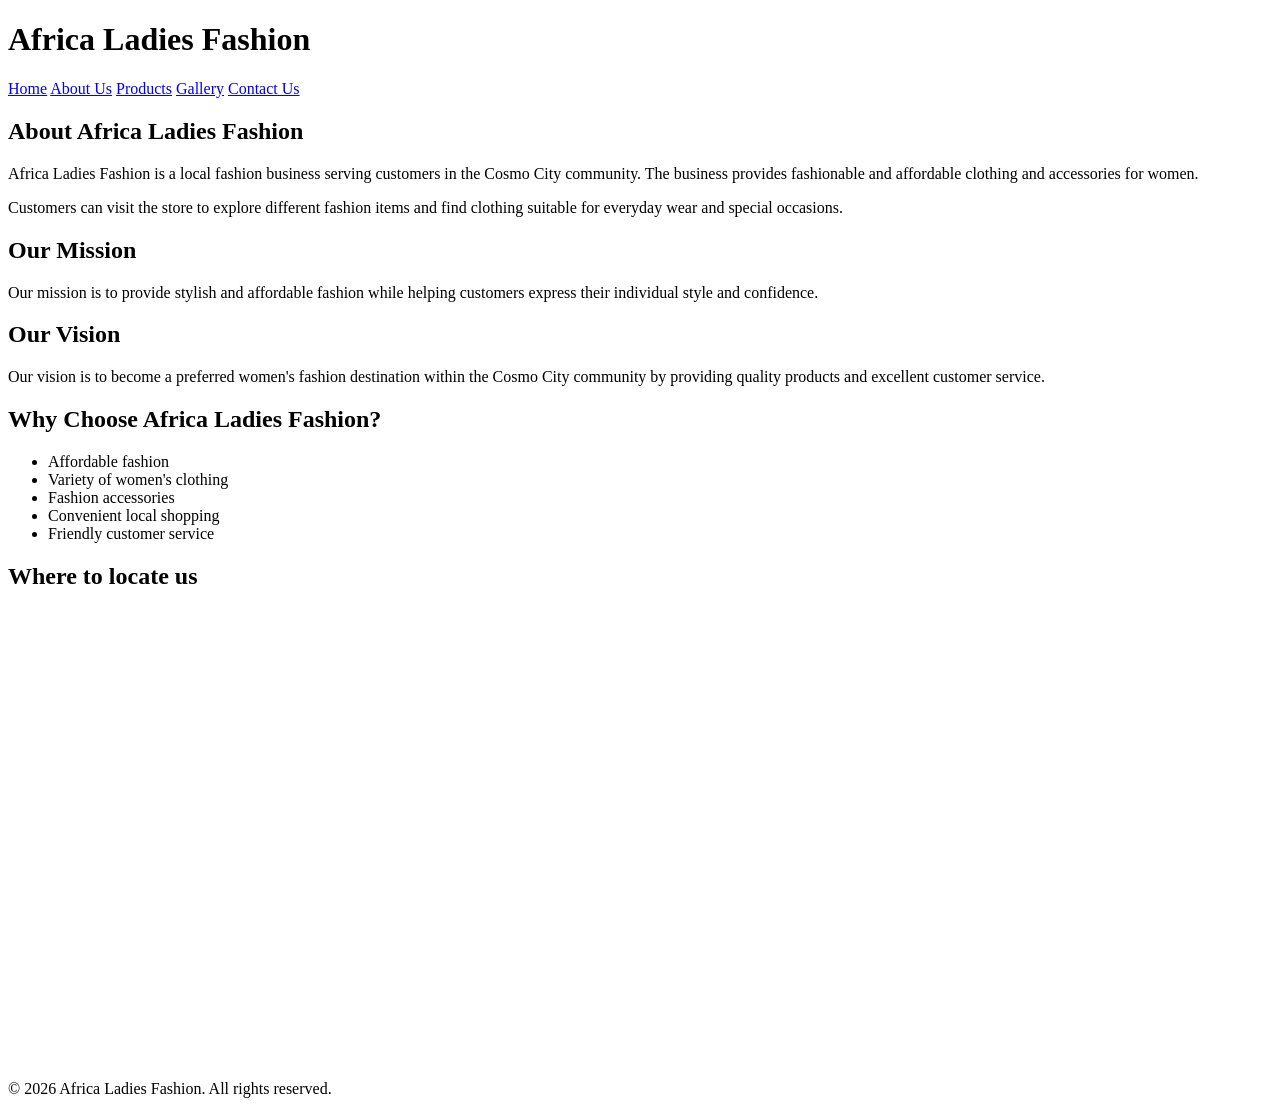
==== about.html @ fa9cfef9 "Initial commit" ====
<!DOCTYPE html>
<html lang="en">

<head>
    <meta charset="UTF-8">
    <meta name="viewport" content="width=device-width, initial-scale=1.0">

    <title>About Us - Africa Ladies Fashion</title>
</head>

<body>

    <header>

        <h1>Africa Ladies Fashion</h1>

        <nav>
            <a href="index.html">Home</a>
            <a href="about.html">About Us</a>
            <a href="products.html">Products</a>
            <a href="gallery.html">Gallery</a>
            <a href="contact.html">Contact Us</a>
        </nav>

    </header>


    <main>

        <section>

            <h2>About Africa Ladies Fashion</h2>

            <p>
                Africa Ladies Fashion is a local fashion business
                serving customers in the Cosmo City community.
                The business provides fashionable and affordable
                clothing and accessories for women.
            </p>

            <p>
                Customers can visit the store to explore different
                fashion items and find clothing suitable for everyday
                wear and special occasions.
            </p>

        </section>


        <section>

            <h2>Our Mission</h2>

            <p>
                Our mission is to provide stylish and affordable
                fashion while helping customers express their
                individual style and confidence.
            </p>

        </section>


        <section>

            <h2>Our Vision</h2>

            <p>
                Our vision is to become a preferred women's fashion
                destination within the Cosmo City community by
                providing quality products and excellent customer service.
            </p>

        </section>


        <section>

            <h2>Why Choose Africa Ladies Fashion?</h2>

            <ul>
                <li>Affordable fashion</li>
                <li>Variety of women's clothing</li>
                <li>Fashion accessories</li>
                <li>Convenient local shopping</li>
                <li>Friendly customer service</li>
            </ul>
<h1>Where to locate us</h1>
            <iframe src="https://www.google.com/maps/embed?pb=!1m18!1m12!1m3!1d3585.6177402517164!2d27.937091175699315!3d-26.01333657719472!2m3!1f0!2f0!3f0!3m2!1i1024!2i768!4f13.1!3m3!1m2!1s0x1e9576308af65e67%3A0xfd4bdeb0b835be89!2sAfrican%20Ladies%20Fashion!5e0!3m2!1sen!2sza!4v1786480679320!5m2!1sen!2sza" width="1200" height="450" style="border:0;" allowfullscreen="" loading="lazy" referrerpolicy="strict-origin-when-cross-origin"></iframe>
        </section>

    </main>


    <footer>

        <p>
            &copy; 2026 Africa Ladies Fashion. All rights reserved.
        </p>

    </footer>

</body>

</html>
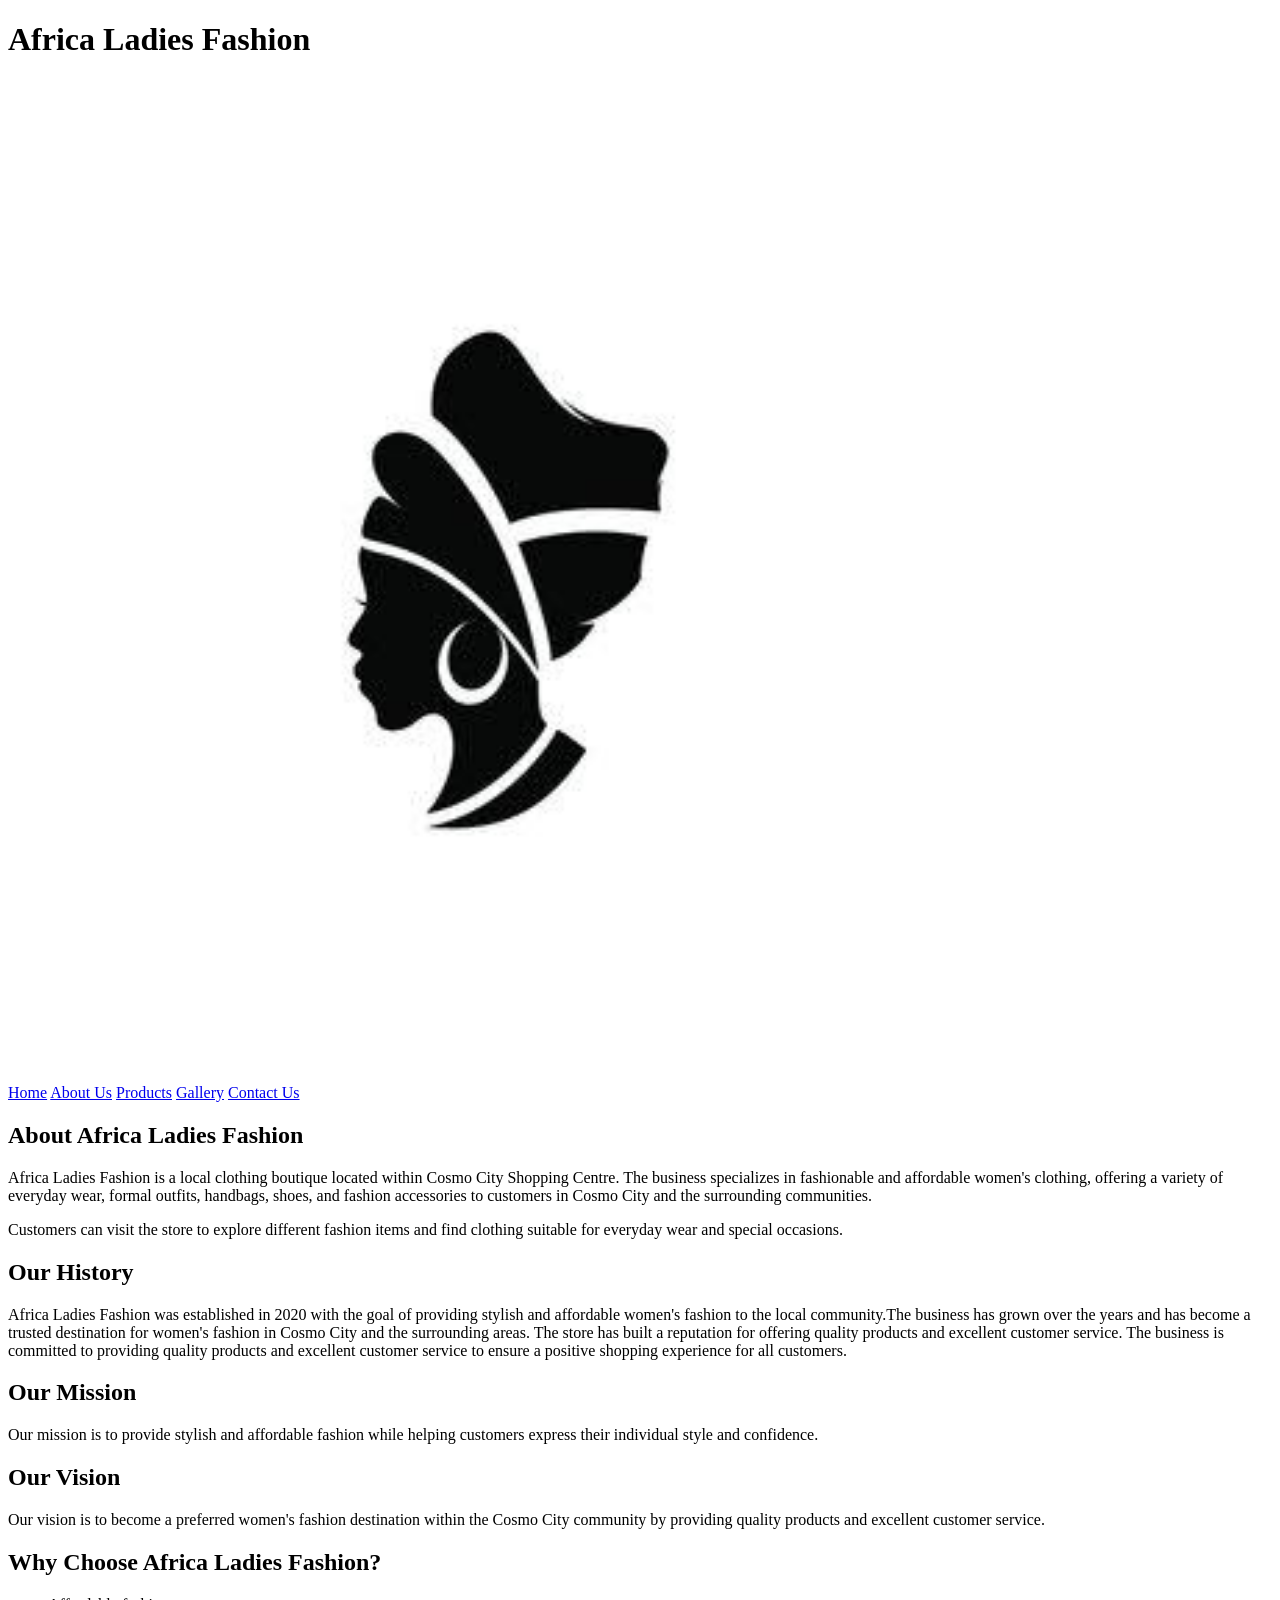
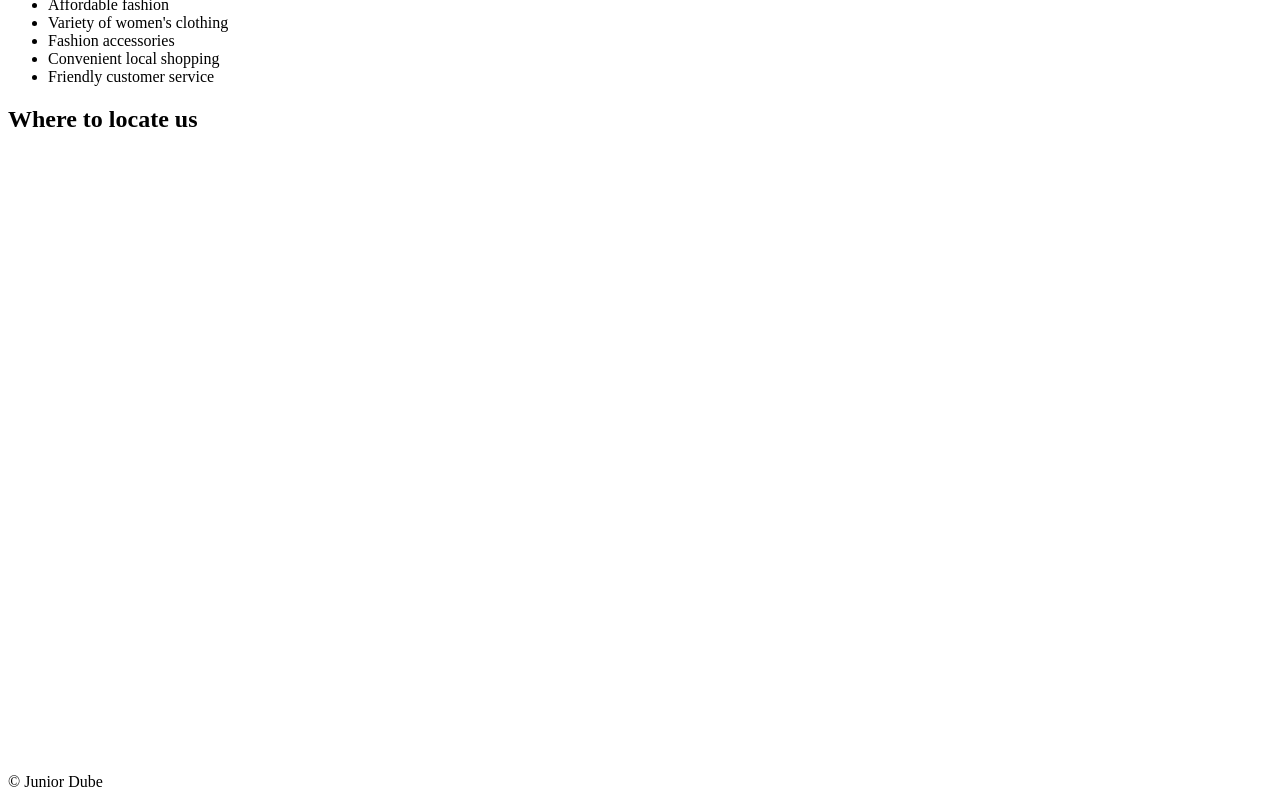
==== commit 260a4221: "African ladies editing" ====
--- a/about.html
+++ b/about.html
@@ -13,6 +13,7 @@
     <header>
 
         <h1>Africa Ladies Fashion</h1>
+        <img src="images/logo.jpg" alt="Africa Ladies Fashion Logo" width="1000" height="1000">
 
         <nav>
             <a href="index.html">Home</a>
@@ -31,11 +32,7 @@
 
             <h2>About Africa Ladies Fashion</h2>
 
-            <p>
-                Africa Ladies Fashion is a local fashion business
-                serving customers in the Cosmo City community.
-                The business provides fashionable and affordable
-                clothing and accessories for women.
+            <p>Africa Ladies Fashion is a local clothing boutique located within Cosmo City Shopping Centre. The business specializes in fashionable and affordable women's clothing, offering a variety of everyday wear, formal outfits, handbags, shoes, and fashion accessories to customers in Cosmo City and the surrounding communities.
             </p>
 
             <p>
@@ -44,6 +41,19 @@
                 wear and special occasions.
             </p>
 
+        </section>
+
+        <section>
+            <h2>Our History</h2>
+
+            <p>
+                Africa Ladies Fashion was established in 2020 with
+                the goal of providing stylish and affordable women's
+                fashion to the local community.The business has grown over the years and has become a trusted destination for women's fashion in Cosmo City and the surrounding areas. The store has built a reputation for offering quality products and excellent customer service.
+                The business is committed to providing quality
+                products and excellent customer service to ensure
+                a positive shopping experience for all customers.
+            </p>
         </section>
 
 
@@ -85,7 +95,7 @@
                 <li>Friendly customer service</li>
             </ul>
 <h1>Where to locate us</h1>
-            <iframe src="https://www.google.com/maps/embed?pb=!1m18!1m12!1m3!1d3585.6177402517164!2d27.937091175699315!3d-26.01333657719472!2m3!1f0!2f0!3f0!3m2!1i1024!2i768!4f13.1!3m3!1m2!1s0x1e9576308af65e67%3A0xfd4bdeb0b835be89!2sAfrican%20Ladies%20Fashion!5e0!3m2!1sen!2sza!4v1786480679320!5m2!1sen!2sza" width="1200" height="450" style="border:0;" allowfullscreen="" loading="lazy" referrerpolicy="strict-origin-when-cross-origin"></iframe>
+            <iframe src="https://www.google.com/maps/embed?pb=!1m18!1m12!1m3!1d3585.6177402517164!2d27.937091175699315!3d-26.01333657719472!2m3!1f0!2f0!3f0!3m2!1i1024!2i768!4f13.1!3m3!1m2!1s0x1e9576308af65e67%3A0xfd4bdeb0b835be89!2sAfrican%20Ladies%20Fashion!5e0!3m2!1sen!2sza!4v1786480679320!5m2!1sen!2sza" width="1300" height="600" style="border:0;" allowfullscreen="" loading="lazy" referrerpolicy="strict-origin-when-cross-origin"></iframe>
         </section>
 
     </main>
@@ -94,7 +104,7 @@
     <footer>
 
         <p>
-            &copy; 2026 Africa Ladies Fashion. All rights reserved.
+            &copy; Junior Dube
         </p>
 
     </footer>
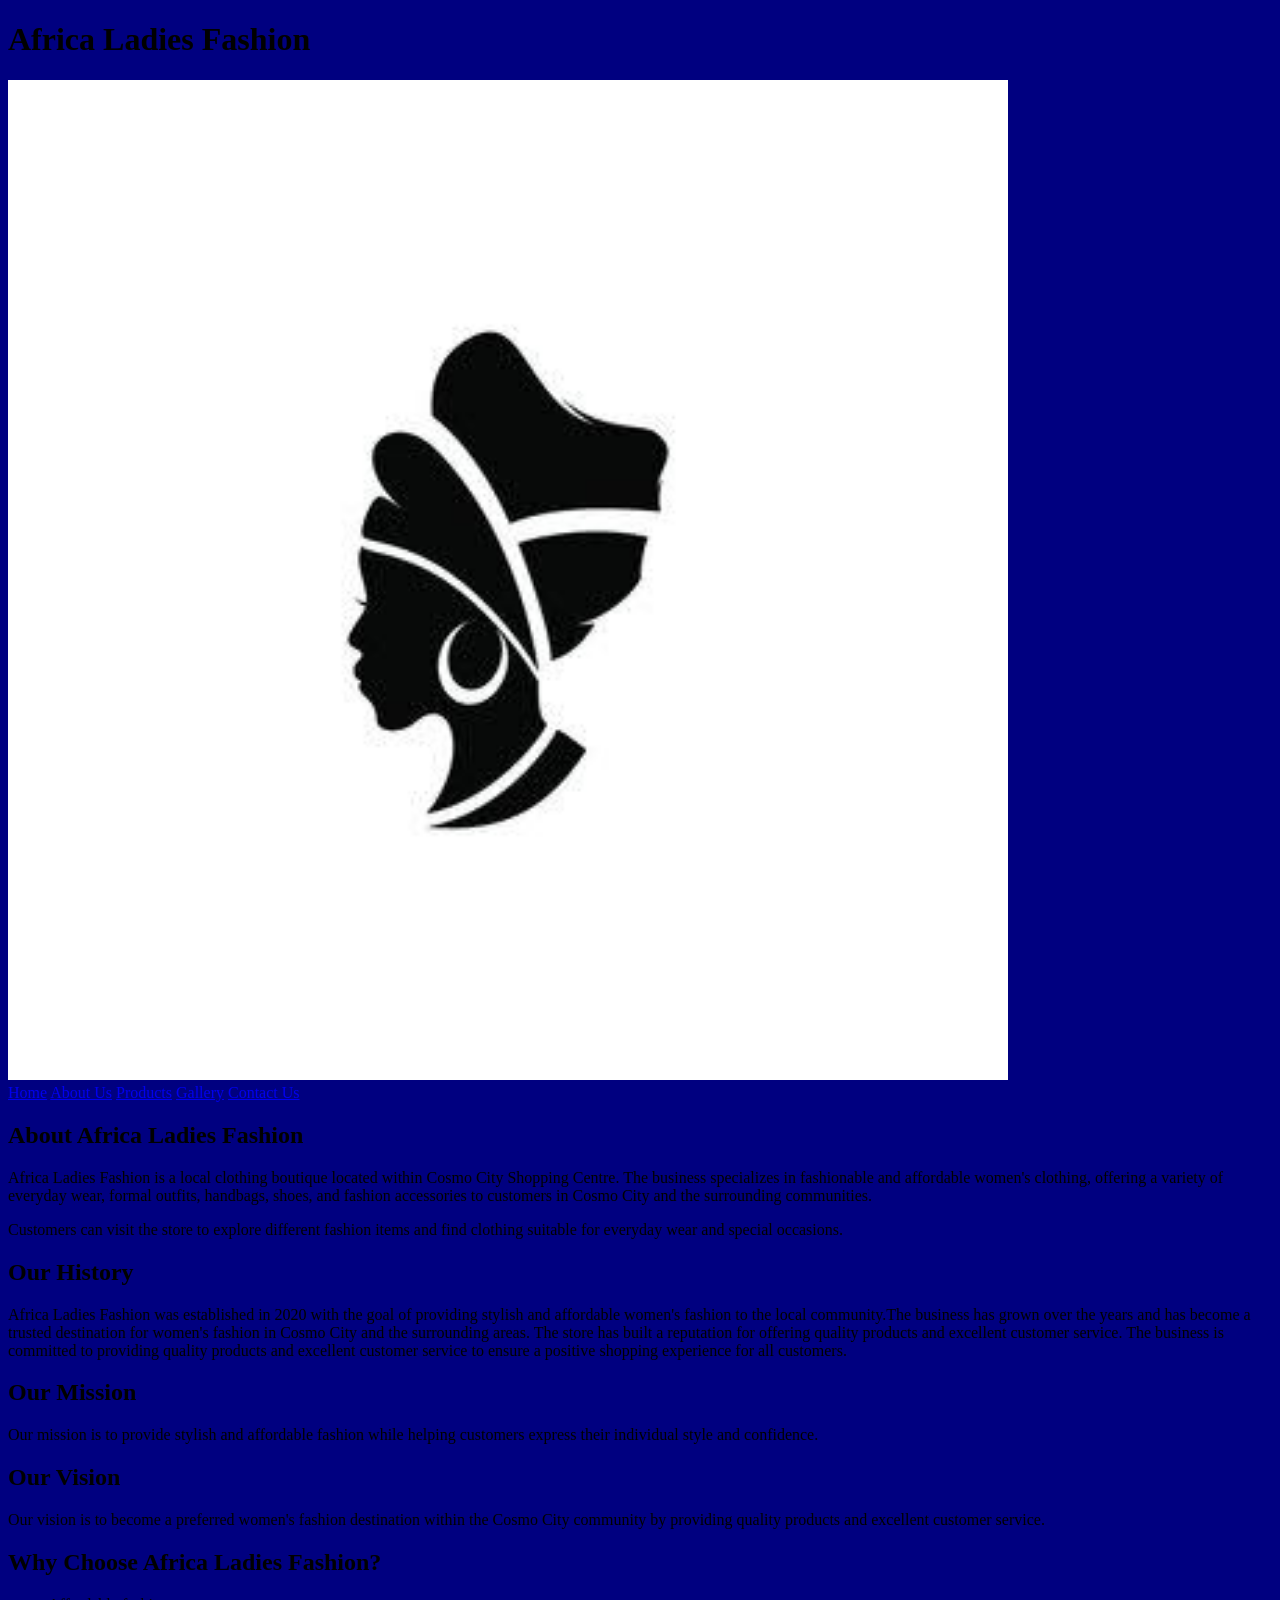
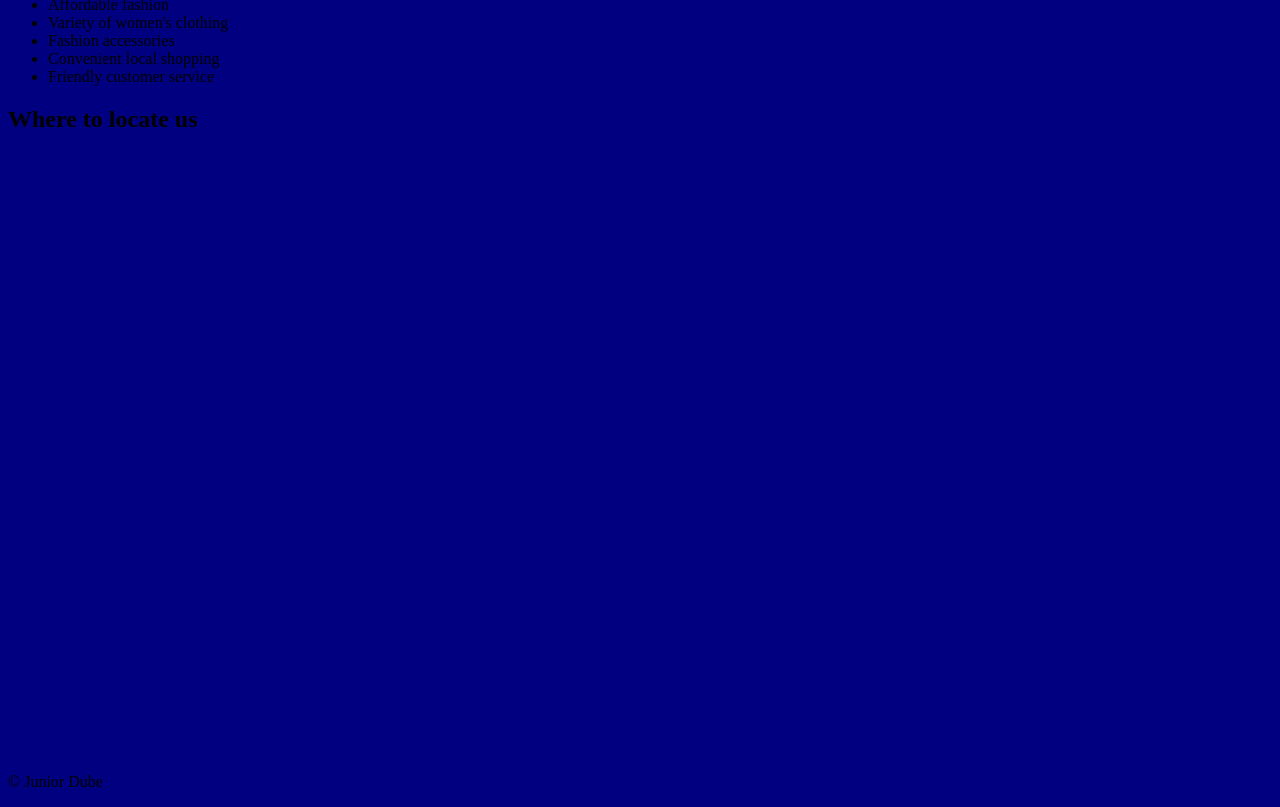
==== commit 8cb1447e: "linking the css folder to all html pages" ====
--- a/about.html
+++ b/about.html
@@ -6,6 +6,7 @@
     <meta name="viewport" content="width=device-width, initial-scale=1.0">
 
     <title>About Us - Africa Ladies Fashion</title>
+    <link rel="stylesheet" href="CSS/style.css">
 </head>
 
 <body>
--- a/CSS/style.css
+++ b/CSS/style.css
@@ -0,0 +1,3 @@
+body{
+    background-color: navy;
+}
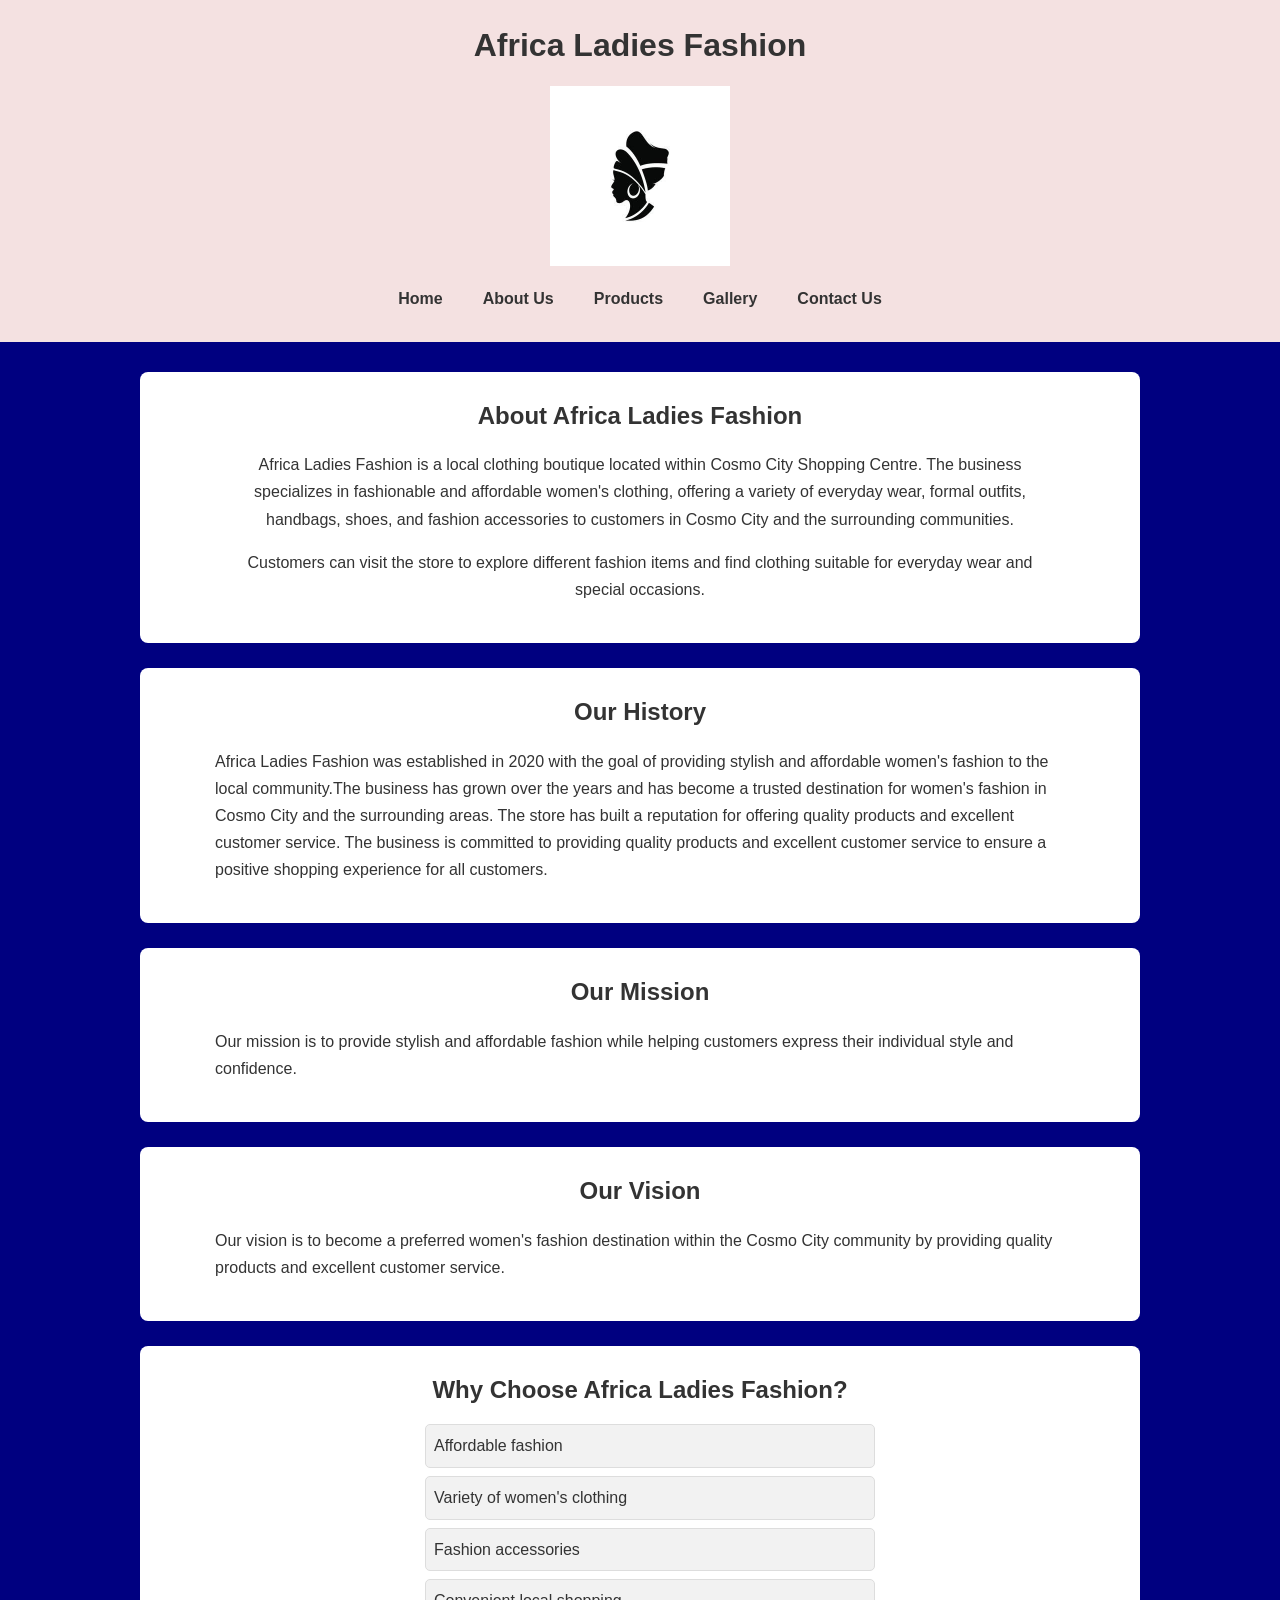
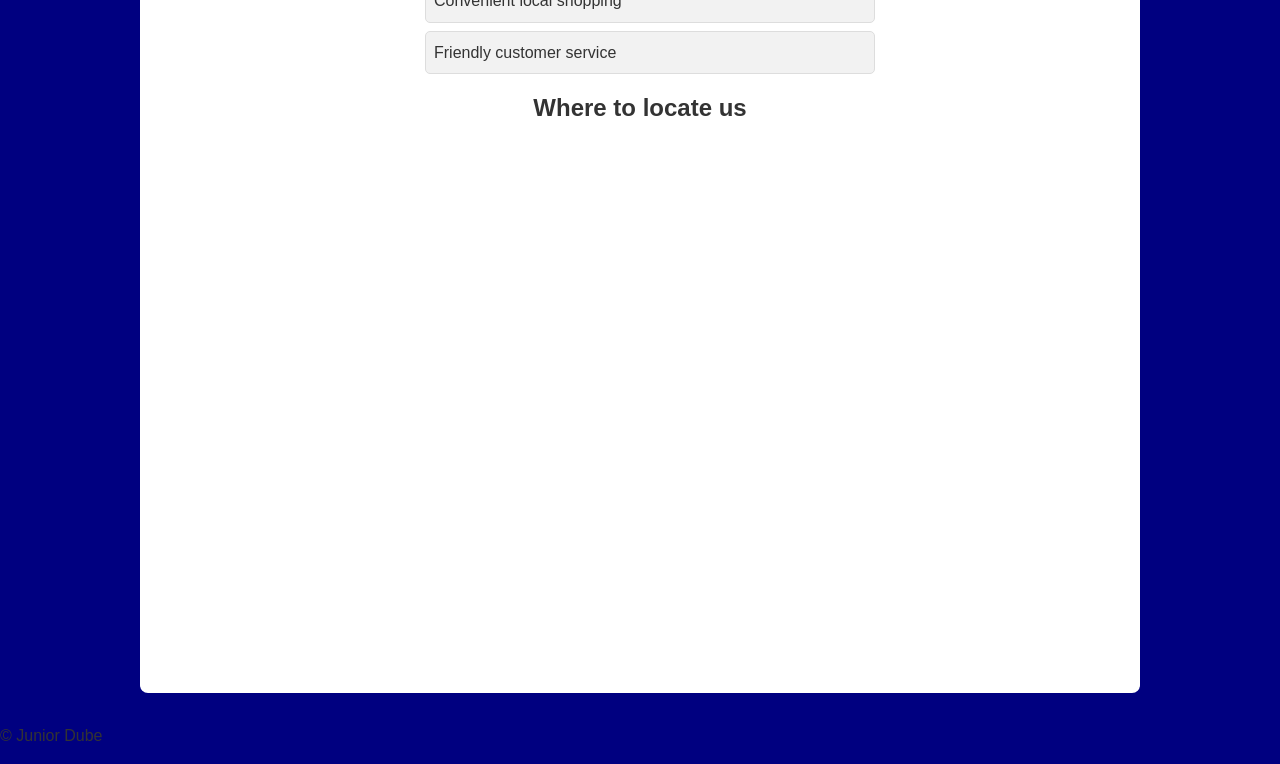
==== commit 93804568: "editing the about us page to accommodate for the other devices" ====
--- a/about.html
+++ b/about.html
@@ -95,7 +95,7 @@
                 <li>Convenient local shopping</li>
                 <li>Friendly customer service</li>
             </ul>
-<h1>Where to locate us</h1>
+            <h2>Where to locate us</h2>
             <iframe src="https://www.google.com/maps/embed?pb=!1m18!1m12!1m3!1d3585.6177402517164!2d27.937091175699315!3d-26.01333657719472!2m3!1f0!2f0!3f0!3m2!1i1024!2i768!4f13.1!3m3!1m2!1s0x1e9576308af65e67%3A0xfd4bdeb0b835be89!2sAfrican%20Ladies%20Fashion!5e0!3m2!1sen!2sza!4v1786480679320!5m2!1sen!2sza" width="1300" height="600" style="border:0;" allowfullscreen="" loading="lazy" referrerpolicy="strict-origin-when-cross-origin"></iframe>
         </section>
 
--- a/CSS/style.css
+++ b/CSS/style.css
@@ -1,3 +1,265 @@
-body{
+/* General page styling */
+
+* {
+    box-sizing: border-box;
+}
+
+body {
+    margin: 0;
+    font-family: Arial, sans-serif;
+    line-height: 1.6;
+    background-color: #ffffff;
+    color: #333333;
+}
+
+h1, h2, h3 {
+    margin-top: 0;
+}
+
+img {
+    max-width: 100%;
+    height: auto;
+}
+
+/* Header styling */
+
+header {
+    background-color: #f4e1e1;
+    padding: 20px;
+    text-align: center;
+}
+
+header h1 {
+    margin-bottom: 15px;
+}
+
+/* Navigation styling */
+
+nav {
+    display: flex;
+    justify-content: center;
+    flex-wrap: wrap;
+    gap: 10px;
+}
+
+nav a {
+    text-decoration: none;
+    color: #333333;
+    padding: 10px 15px;
+    font-weight: bold;
+}
+
+nav a:hover {
+    text-decoration: underline;
+}
+
+body {
     background-color: navy;
-}+}
+
+/* Main content */
+main {
+    width: 90%;
+    max-width: 1000px;
+    margin: 30px auto;
+}
+
+/* Content sections */
+main section {
+    background-color: white;
+    padding: 25px;
+    margin-bottom: 25px;
+    border-radius: 8px;
+}
+
+/* Section headings */
+main h2 {
+    text-align: center;
+    margin-bottom: 15px;
+}
+
+/* Paragraphs */
+main p {
+    line-height: 1.6;
+    margin-bottom: 15px;
+}
+
+/* Featured categories */
+main ul {
+    max-width: 500px;
+    margin: 0 auto;
+    padding: 0;
+    list-style-position: inside;
+}
+
+main li {
+    padding: 8px;
+    margin-bottom: 5px;
+}
+
+/* Logo */
+header img {
+    width: 180px;
+    height: 180px;
+    object-fit: contain;
+    display: block;
+    margin: 10px auto;
+}
+
+/* Home page introduction */
+main section:first-child {
+    text-align: center;
+}
+
+main section:first-child p {
+    max-width: 800px;
+    margin-left: auto;
+    margin-right: auto;
+}
+
+/* Featured categories */
+main section:last-child ul {
+    list-style-type: none;
+}
+
+main section:last-child li {
+    background-color: #f2f2f2;
+    border: 1px solid #ddd;
+    border-radius: 5px;
+    margin: 8px auto;
+    max-width: 450px;
+}
+
+/* Products page sections */
+main section article {
+    background-color: #f2f2f2;
+    padding: 20px;
+    margin: 15px 0;
+    border: 1px solid #ddd;
+    border-radius: 8px;
+}
+
+/* Product headings */
+main section article h3 {
+    margin-bottom: 10px;
+    text-align: center;
+}
+
+/* Product descriptions */
+main section article p {
+    line-height: 1.6;
+    text-align: center;
+}
+
+/* Products page section headings */
+main > section > h2 {
+    text-align: center;
+    margin-bottom: 15px;
+}
+
+/* Responsive YouTube video */
+main iframe {
+    display: block;
+    width: 100%;
+    max-width: 100%;
+    height: 500px;
+    border: none;
+    margin: 20px auto;
+}
+
+/* Mobile devices */
+@media (max-width: 600px) {
+
+    main {
+        width: 95%;
+        margin: 20px auto;
+    }
+
+    main section {
+        padding: 15px;
+    }
+
+    main section article {
+        padding: 15px;
+    }
+
+    main iframe {
+        height: 250px;
+    }
+
+    main h2 {
+        font-size: 22px;
+    }
+
+    main h3 {
+        font-size: 19px;
+    }
+
+    main p {
+        font-size: 15px;
+    }
+    main figure img {
+        width: 90%;
+        height: auto;
+        margin: 8px auto;
+        display: block;
+    }
+
+    main figure {
+        padding: 10px;
+    }
+    /* Responsive map */
+main iframe[src*="google.com/maps"] {
+    display: block;
+    width: 100%;
+    max-width: 100%;
+    height: 450px;
+    border: none;
+    margin: 20px auto;
+}
+    main iframe[src*="google.com/maps"] {
+        height: 300px;
+    }
+}
+
+/* Gallery */
+main figure {
+    background-color: #f2f2f2;
+    padding: 15px;
+    margin: 20px auto;
+    border: 1px solid #ddd;
+    border-radius: 8px;
+    text-align: center;
+}
+
+main figure img {
+    width: 30%;
+    height: 300px;
+    object-fit: cover;
+    margin: 10px;
+    border-radius: 5px;
+}
+
+main figcaption {
+    font-weight: bold;
+    margin-top: 10px;
+}
+
+/* About page */
+main section p {
+    max-width: 850px;
+    margin-left: auto;
+    margin-right: auto;
+    line-height: 1.7;
+}
+
+main section ul {
+    max-width: 500px;
+    margin: 15px auto;
+    padding-left: 20px;
+}
+
+main section li {
+    margin-bottom: 10px;
+}
+
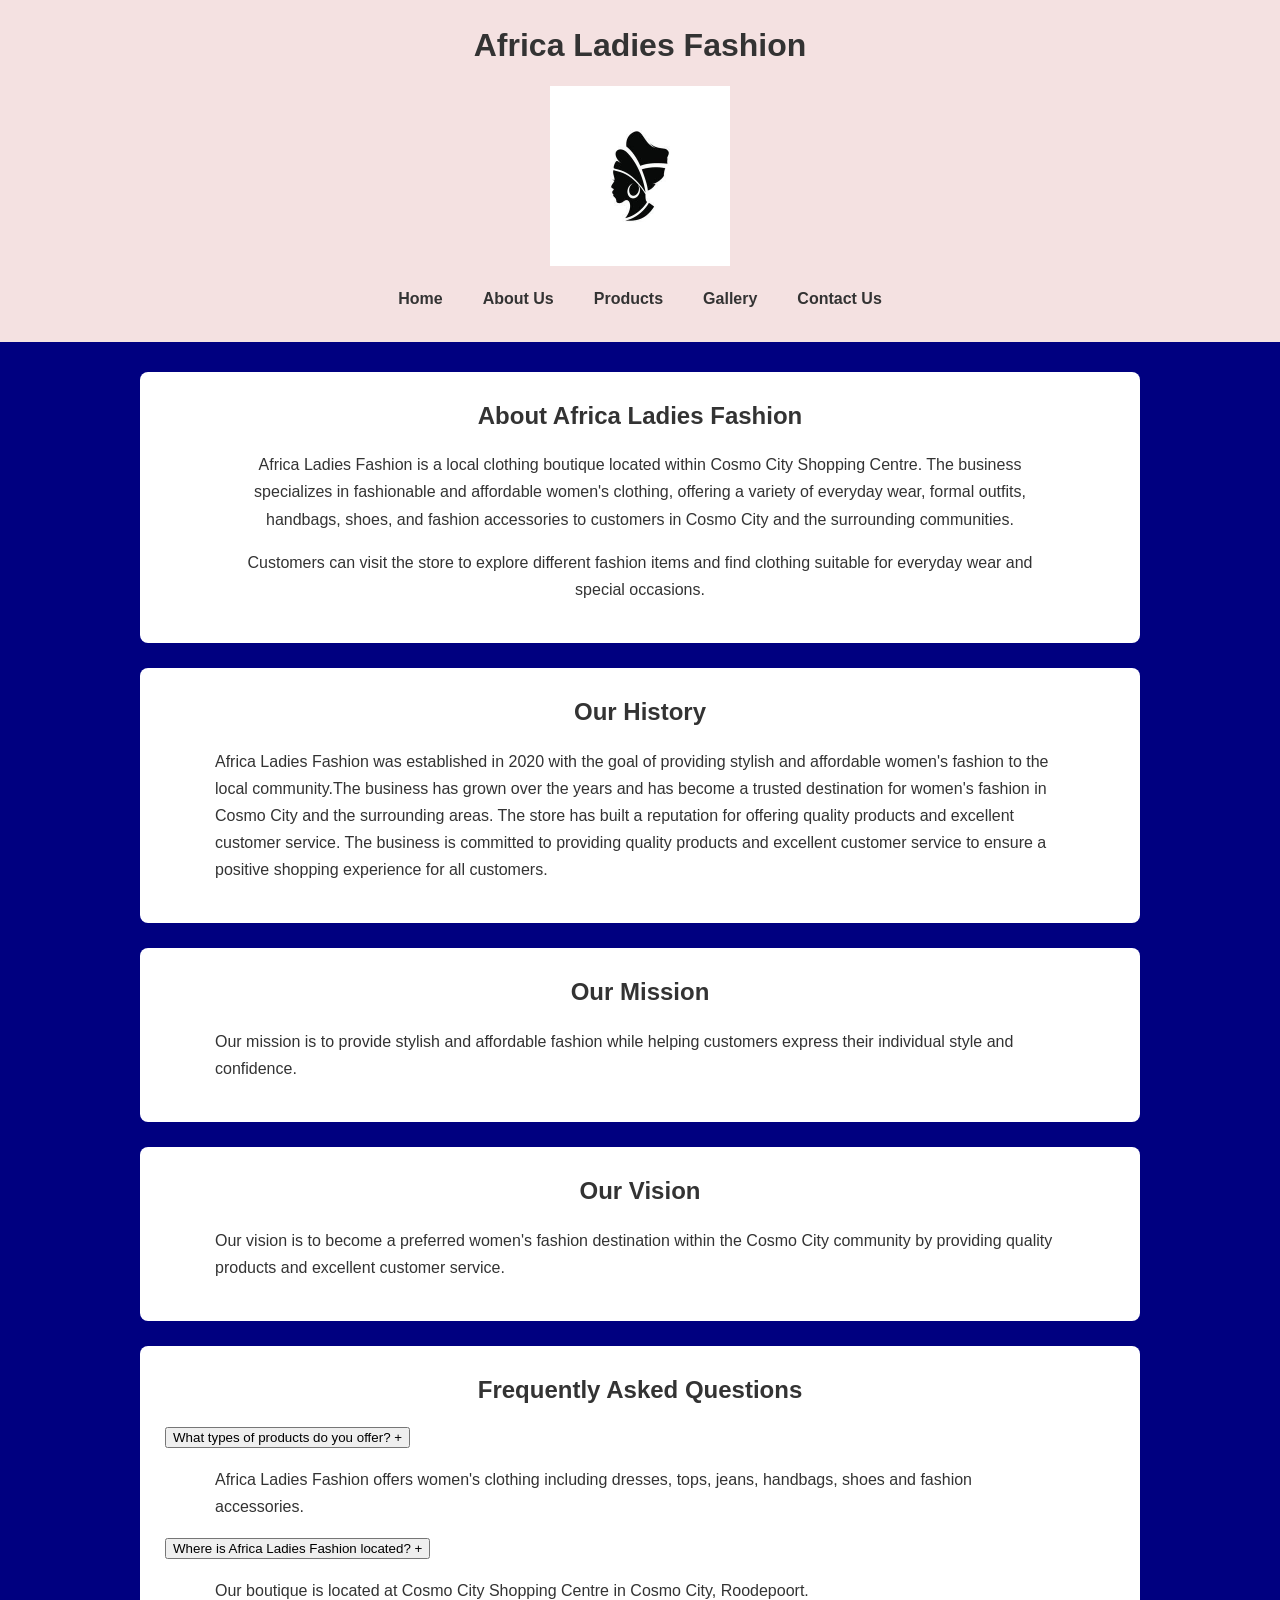
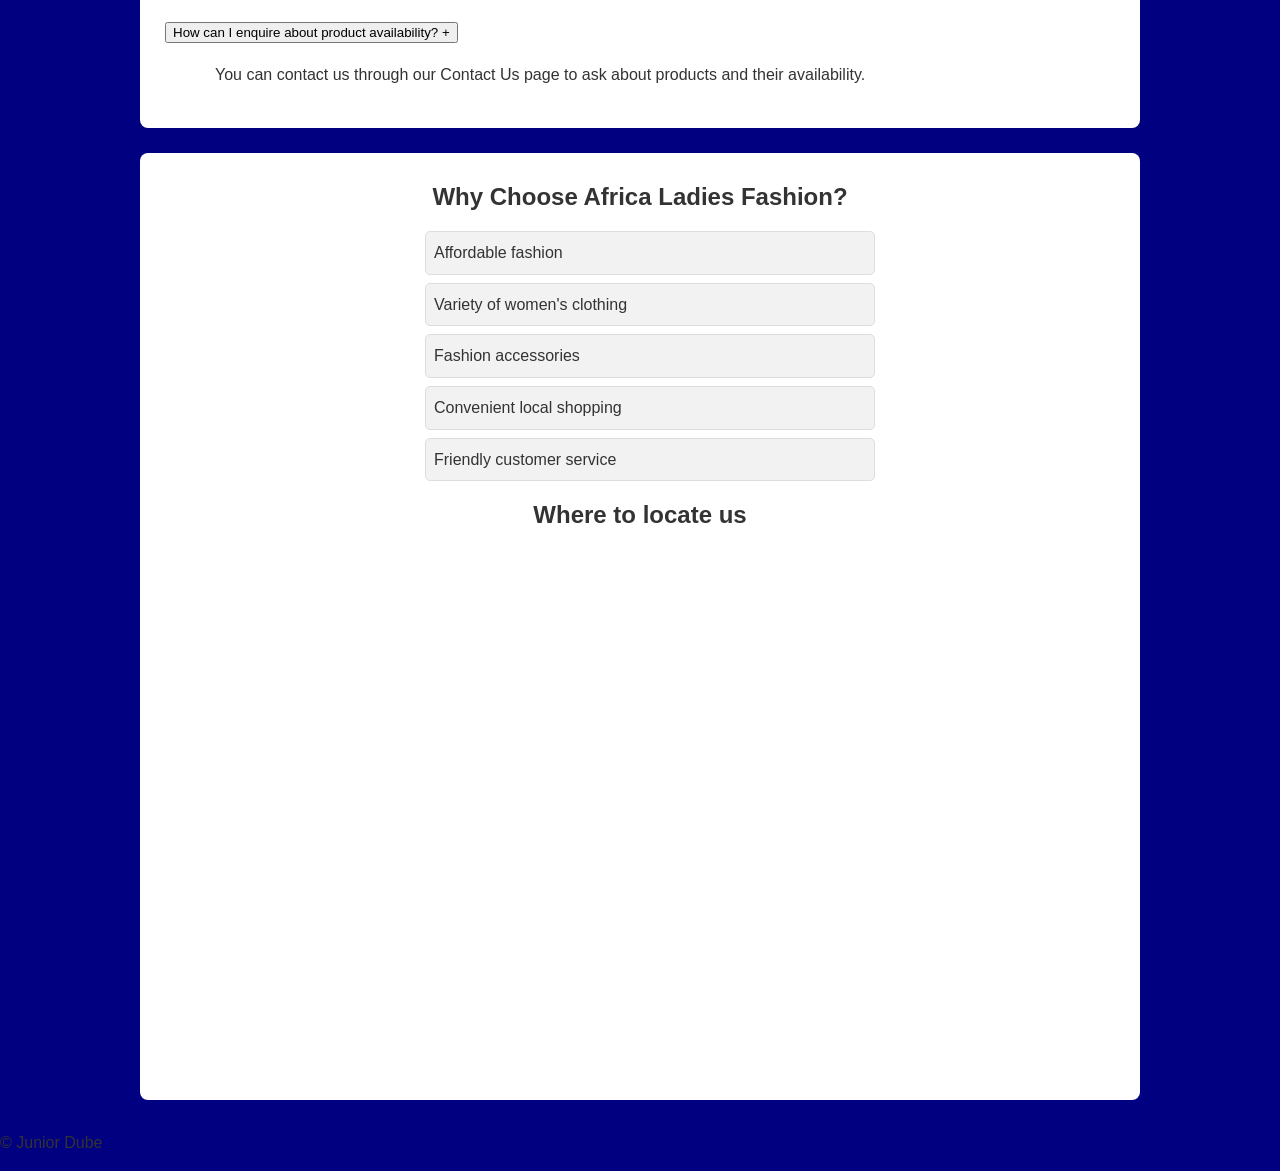
==== commit dc172c3c: "Interactive elements, animations and DOM manipulation An interactive FAQ accordion. where users can " ====
--- a/about.html
+++ b/about.html
@@ -4,8 +4,8 @@
 <head>
     <meta charset="UTF-8">
     <meta name="viewport" content="width=device-width, initial-scale=1.0">
-
-    <title>About Us - Africa Ladies Fashion</title>
+   <title>About Us | Africa Ladies Fashion Cosmo City</title>
+<meta name="description" content="Learn about Africa Ladies Fashion, our history, mission and vision as a women's fashion boutique serving the Cosmo City community in Roodepoort.">
     <link rel="stylesheet" href="CSS/style.css">
 </head>
 
@@ -83,7 +83,62 @@
 
         </section>
 
+<!-- Frequently Asked Questions -->
 
+<section class="faq-section">
+
+    <h2>Frequently Asked Questions</h2>
+
+    <div class="faq-item">
+
+        <button class="faq-question" aria-expanded="false">
+            What types of products do you offer?
+            <span class="faq-icon">+</span>
+        </button>
+
+        <div class="faq-answer">
+            <p>
+                Africa Ladies Fashion offers women's clothing
+                including dresses, tops, jeans, handbags, shoes
+                and fashion accessories.
+            </p>
+        </div>
+
+    </div>
+
+    <div class="faq-item">
+
+        <button class="faq-question" aria-expanded="false">
+            Where is Africa Ladies Fashion located?
+            <span class="faq-icon">+</span>
+        </button>
+
+        <div class="faq-answer">
+            <p>
+                Our boutique is located at Cosmo City Shopping
+                Centre in Cosmo City, Roodepoort.
+            </p>
+        </div>
+
+    </div>
+
+    <div class="faq-item">
+
+        <button class="faq-question" aria-expanded="false">
+            How can I enquire about product availability?
+            <span class="faq-icon">+</span>
+        </button>
+
+        <div class="faq-answer">
+            <p>
+                You can contact us through our Contact Us page
+                to ask about products and their availability.
+            </p>
+        </div>
+
+    </div>
+
+</section>
         <section>
 
             <h2>Why Choose Africa Ladies Fashion?</h2>
@@ -109,7 +164,7 @@
         </p>
 
     </footer>
-
+<script src="JavaScript/about.js"></script>
 </body>
 
 </html>
--- a/CSS/style.css
+++ b/CSS/style.css
@@ -166,6 +166,16 @@
     border: none;
     margin: 20px auto;
 }
+* {
+    box-sizing: border-box;
+}
+
+html,
+body {
+    margin: 0;
+    padding: 0;
+    overflow-x: hidden;
+}
 
 /* Mobile devices */
 @media (max-width: 600px) {
@@ -220,6 +230,42 @@
     main iframe[src*="google.com/maps"] {
         height: 300px;
     }
+    main form {
+        width: 100%;
+    }
+
+    main form input,
+    main form textarea {
+        font-size: 16px;
+    }
+
+    main form button {
+        width: 100%;
+    }
+        nav {
+        display: flex;
+        flex-direction: column;
+        align-items: center;
+        gap: 8px;
+    }
+
+    nav a {
+        display: block;
+        width: 90%;
+        text-align: center;
+        padding: 8px;
+        box-sizing: border-box;
+    }
+        header img {
+        width: 130px;
+        height: 130px;
+    }
+
+    header h1 {
+        font-size: 26px;
+        text-align: center;
+    }
+
 }
 
 /* Gallery */
@@ -263,3 +309,188 @@
     margin-bottom: 10px;
 }
 
+/* Contact page */
+main address {
+    max-width: 700px;
+    margin: 0 auto;
+    font-style: normal;
+}
+
+main address p {
+    background-color: #f2f2f2;
+    padding: 12px;
+    margin: 10px 0;
+    border: 1px solid #ddd;
+    border-radius: 5px;
+}
+
+/* Contact form */
+main form {
+    max-width: 650px;
+    margin: 0 auto;
+}
+
+main form p {
+    margin-bottom: 15px;
+}
+
+main form label {
+    font-weight: bold;
+}
+
+main form input,
+main form textarea {
+    width: 100%;
+    padding: 10px;
+    margin-top: 5px;
+    border: 1px solid #aaa;
+    border-radius: 5px;
+    box-sizing: border-box;
+    font-family: inherit;
+    font-size: 15px;
+}
+
+main form textarea {
+    resize: vertical;
+}
+
+/* Submit button */
+main form button {
+    padding: 12px 25px;
+    border: none;
+    border-radius: 5px;
+    cursor: pointer;
+    font-size: 16px;
+}
+
+main form button:hover {
+    opacity: 0.85;
+}
+
+/* GALLERY LIGHTBOX */
+
+main figure img {
+    cursor: pointer;
+    transition: transform 0.3s ease;
+}
+
+main figure img:hover {
+    transform: scale(1.03);
+}
+
+/* Lightbox background */
+
+.lightbox {
+    display: none;
+    position: fixed;
+    z-index: 1000;
+    top: 0;
+    left: 0;
+    width: 100%;
+    height: 100%;
+    background-color: rgba(0, 0, 0, 0.9);
+    justify-content: center;
+    align-items: center;
+    padding: 20px;
+}
+
+/* Display lightbox */
+
+.lightbox.active {
+    display: flex;
+}
+
+/* Enlarged image */
+
+.lightbox img {
+    max-width: 90%;
+    max-height: 85vh;
+    width: auto;
+    height: auto;
+    object-fit: contain;
+    border-radius: 5px;
+}
+
+/* Close button */
+
+.lightbox-close {
+    position: absolute;
+    top: 20px;
+    right: 30px;
+    background: none;
+    border: none;
+    color: white;
+    font-size: 45px;
+    cursor: pointer;
+}
+
+/* Mobile adjustments */
+
+@media (max-width: 600px) {
+
+    .lightbox {
+        padding: 10px;
+    }
+
+    .lightbox img {
+        max-width: 95%;
+        max-height: 75vh;
+    }
+
+    .lightbox-close {
+        top: 10px;
+        right: 15px;
+        font-size: 40px;
+    }
+
+}
+
+/* SCROLL ANIMATIONS */
+
+.reveal {
+    opacity: 0;
+    transform: translateY(25px);
+    transition: opacity 0.7s ease, transform 0.7s ease;
+}
+
+.reveal.visible {
+    opacity: 1;
+    transform: translateY(0);
+}
+
+/* Respect reduced-motion preferences */
+
+@media (prefers-reduced-motion: reduce) {
+
+    .reveal {
+        opacity: 1;
+        transform: none;
+        transition: none;
+    }
+
+}
+
+/* BACK TO TOP BUTTON */
+
+#back-to-top {
+    display: none;
+    position: fixed;
+    bottom: 20px;
+    right: 20px;
+    padding: 12px 18px;
+    background-color: #333333;
+    color: white;
+    border: none;
+    border-radius: 5px;
+    cursor: pointer;
+    z-index: 999;
+    font-size: 14px;
+}
+
+#back-to-top.show {
+    display: block;
+}
+
+#back-to-top:hover {
+    background-color: #555555;
+}
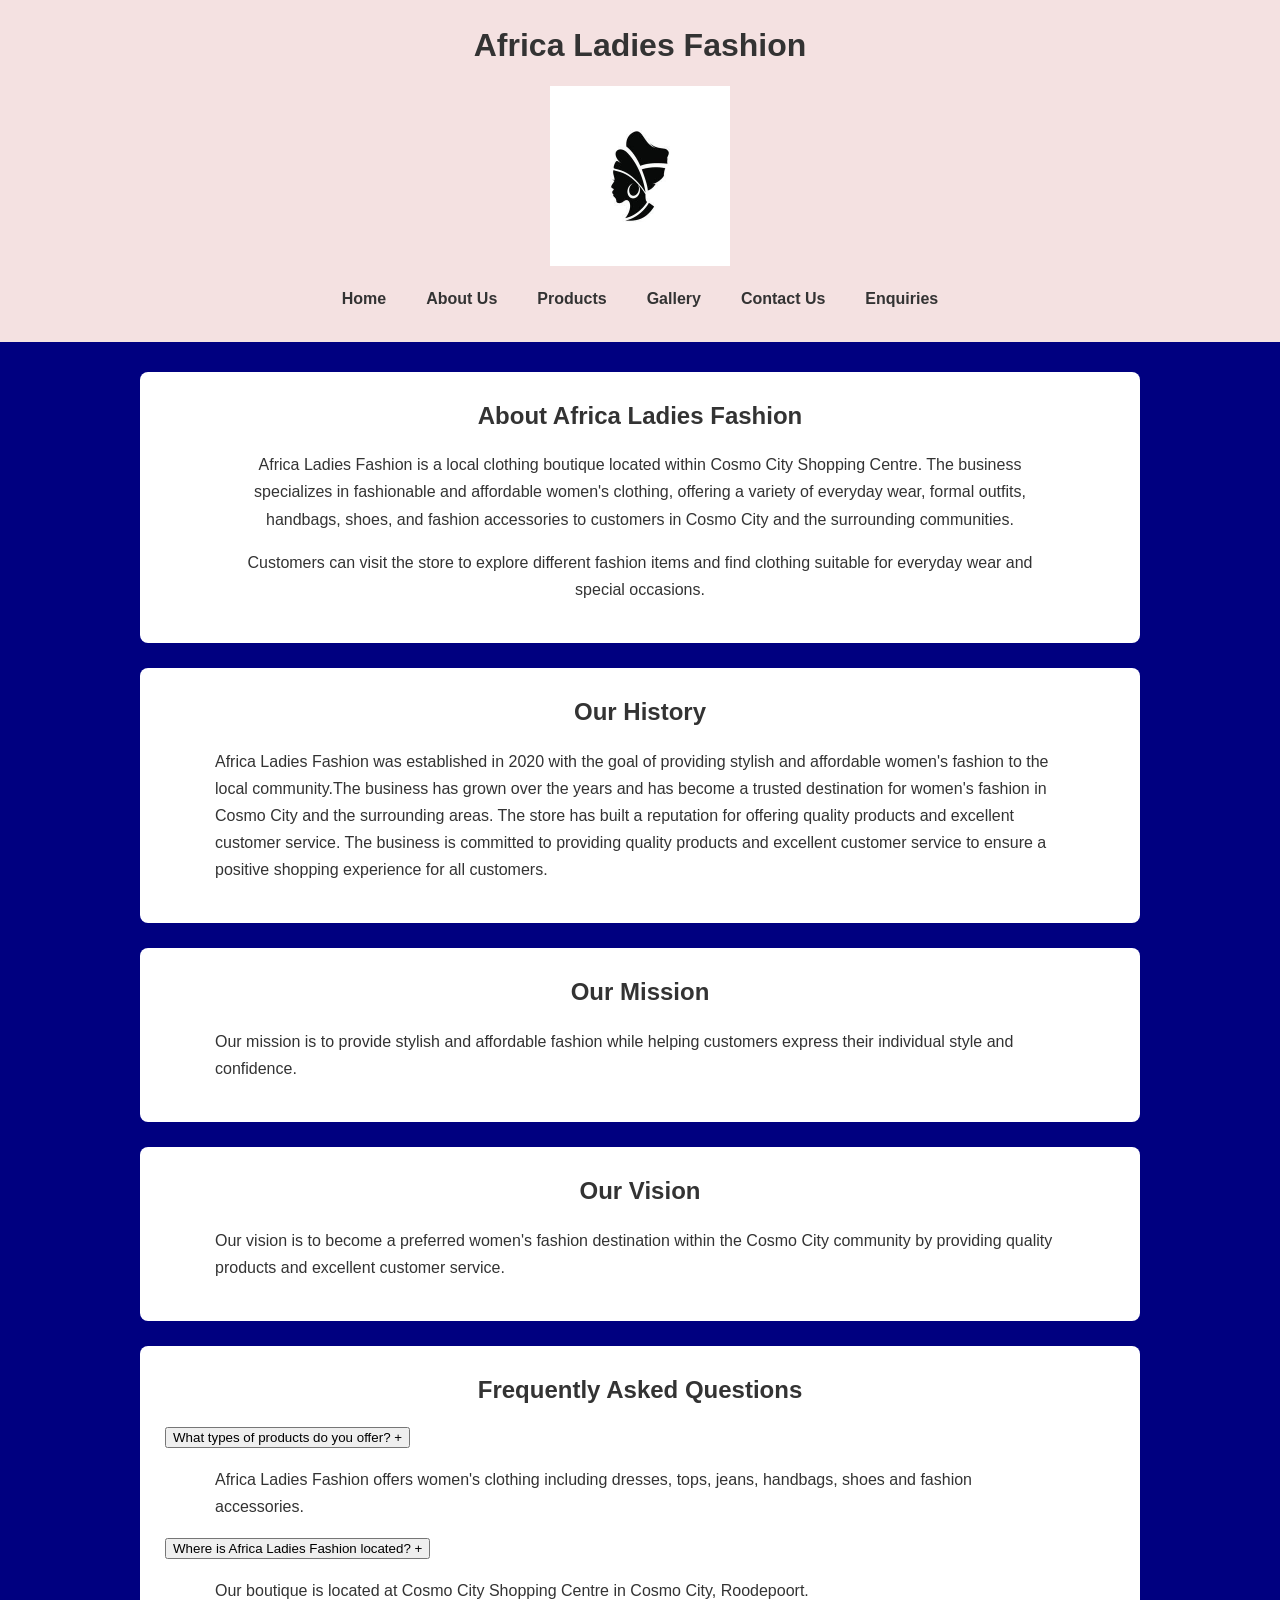
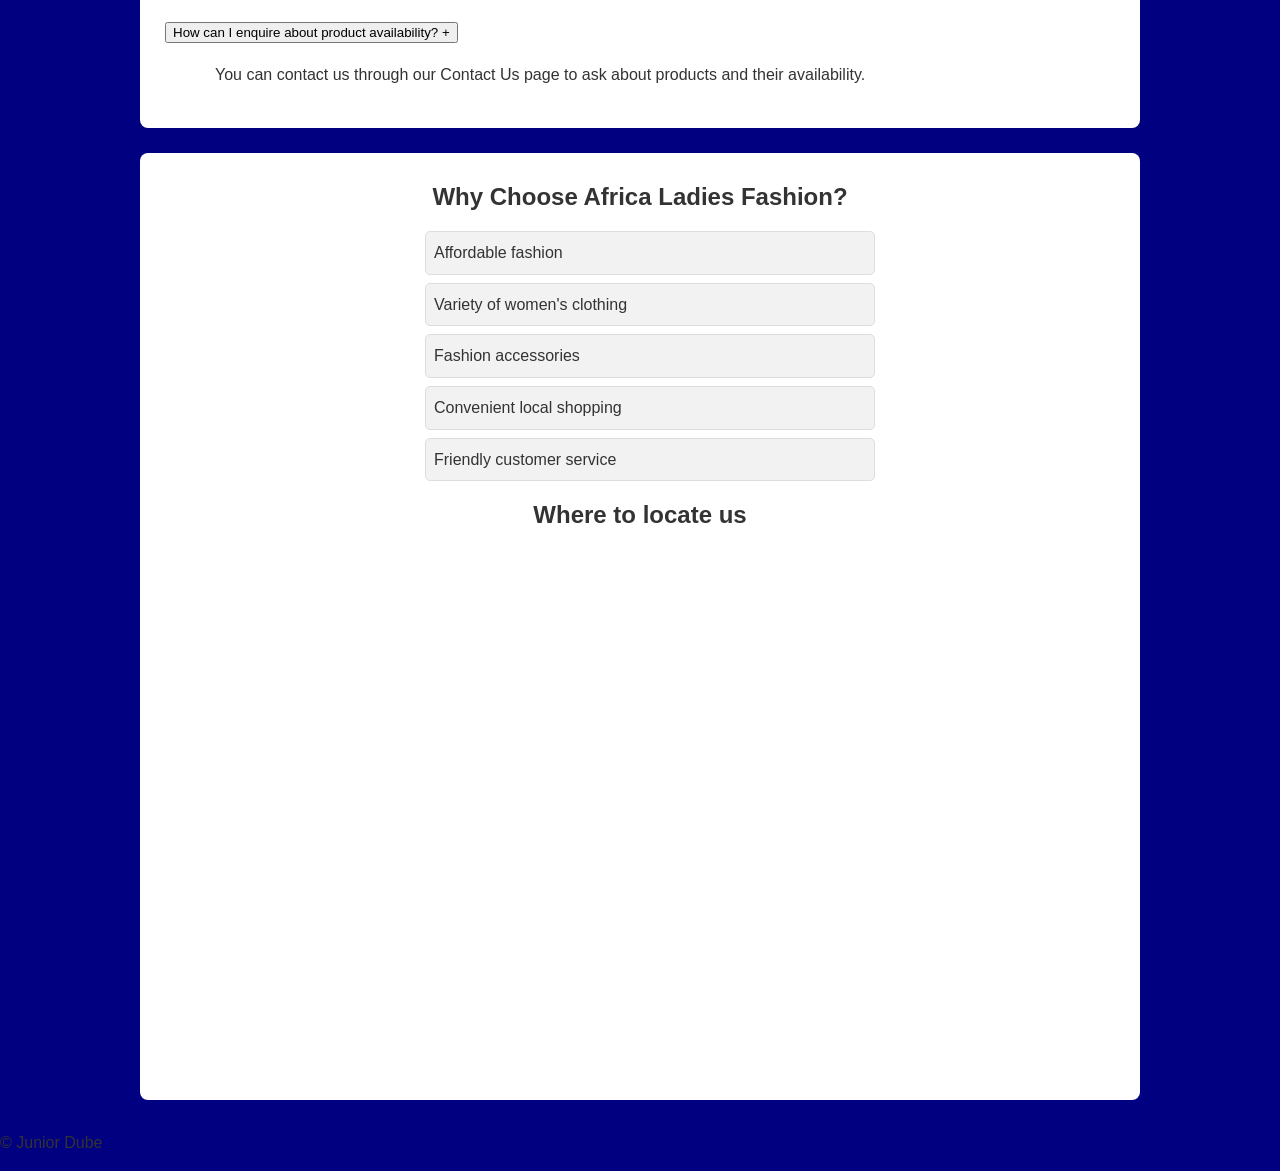
==== commit 9612e200: "adding a functional enquiry page sitemap was updated to be able to accomodate the enquiry.html page " ====
--- a/about.html
+++ b/about.html
@@ -22,6 +22,7 @@
             <a href="products.html">Products</a>
             <a href="gallery.html">Gallery</a>
             <a href="contact.html">Contact Us</a>
+            <a href="enquiry.html">Enquiries</a>
         </nav>
 
     </header>
--- a/CSS/style.css
+++ b/CSS/style.css
@@ -493,4 +493,159 @@
 
 #back-to-top:hover {
     background-color: #555555;
-}+}
+/* DYNAMIC PRODUCT LISTINGS */
+
+.product-section {
+    width: 95%;
+    max-width: 1100px;
+    margin: 30px auto;
+}
+
+/* Search and filter controls */
+
+.product-controls {
+    display: flex;
+    flex-direction: column;
+    gap: 10px;
+    max-width: 500px;
+    margin: 25px auto;
+}
+
+.product-controls label {
+    font-weight: bold;
+}
+
+.product-controls input,
+.product-controls select {
+    width: 100%;
+    padding: 12px;
+    border: 1px solid #aaa;
+    border-radius: 5px;
+    font-family: inherit;
+    font-size: 16px;
+}
+
+/* Product grid */
+
+.product-grid {
+    display: grid;
+    grid-template-columns: repeat(3, minmax(0, 1fr));
+    gap: 20px;
+    margin-top: 25px;
+}
+
+/* Individual product cards */
+
+.product-card {
+    background-color: #f2f2f2;
+    padding: 15px;
+    border: 1px solid #ddd;
+    border-radius: 8px;
+    text-align: center;
+}
+
+.product-card img {
+    width: 100%;
+    height: 220px;
+    object-fit: cover;
+    border-radius: 5px;
+}
+
+.product-card h3 {
+    margin-top: 12px;
+    margin-bottom: 8px;
+}
+
+.product-card p {
+    margin-bottom: 8px;
+}
+
+/* No results message */
+
+.no-products {
+    text-align: center;
+    font-weight: bold;
+    padding: 20px;
+}
+
+/* Responsive product grid */
+
+@media (max-width: 800px) {
+
+    .product-grid {
+        grid-template-columns: repeat(2, minmax(0, 1fr));
+    }
+
+}
+
+@media (max-width: 500px) {
+
+    .product-grid {
+        grid-template-columns: 1fr;
+    }
+
+    .product-card img {
+        height: 250px;
+    }
+
+}
+/* FORM FUNCTIONALITY AND VALIDATION */
+
+.site-form {
+    max-width: 650px;
+    margin: 0 auto;
+}
+
+.site-form p {
+    margin-bottom: 18px;
+}
+
+.site-form label {
+    display: block;
+    font-weight: bold;
+    margin-bottom: 6px;
+}
+
+.site-form input,
+.site-form select,
+.site-form textarea {
+    width: 100%;
+    padding: 12px;
+    border: 1px solid #aaa;
+    border-radius: 5px;
+    font-family: inherit;
+    font-size: 16px;
+}
+
+.site-form textarea {
+    resize: vertical;
+}
+
+.site-form input:focus,
+.site-form select:focus,
+.site-form textarea:focus {
+    outline: 2px solid #555;
+    outline-offset: 2px;
+}
+
+.site-form button {
+    padding: 12px 25px;
+    border: none;
+    border-radius: 5px;
+    cursor: pointer;
+    font-size: 16px;
+}
+
+.site-form button:disabled {
+    opacity: 0.6;
+    cursor: not-allowed;
+}
+
+.form-status {
+    font-weight: bold;
+    text-align: center;
+    margin-top: 15px;
+    overflow-wrap: anywhere;
+}
+
